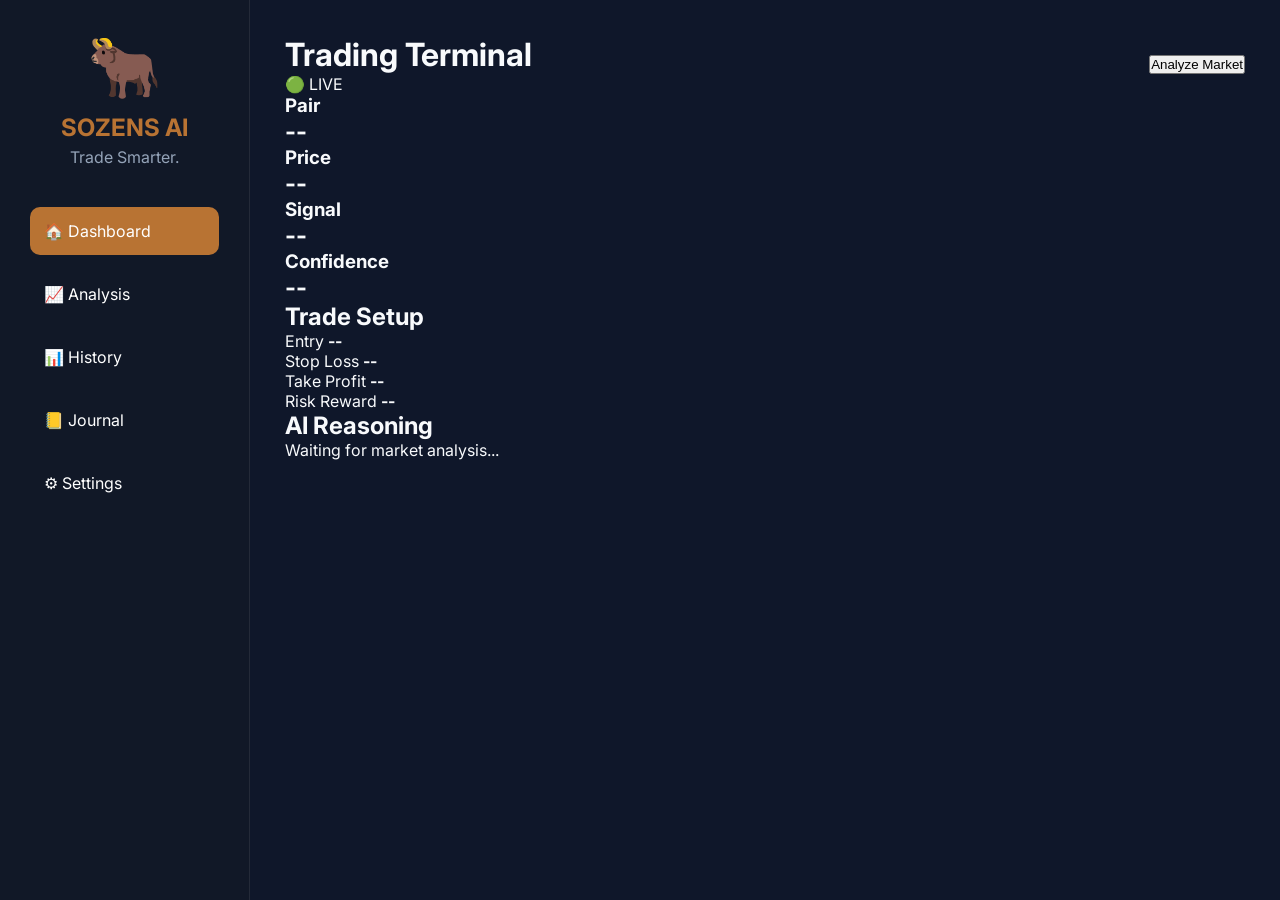
==== FRONTEND (2)/FRONTEND/FRONTEND-NEW/index.html @ efb78ceb "SOZENS AI v0.2 - Backend connected" ====
<!DOCTYPE html>
<html lang="en">

<head>
    <meta charset="UTF-8">
    <meta name="viewport" content="width=device-width, initial-scale=1.0">
    <title>SOZENS AI</title>

    <link rel="stylesheet" href="style.css">

    <link href="https://fonts.googleapis.com/css2?family=Inter:wght@300;400;500;600;700;800&display=swap"
        rel="stylesheet">
</head>

<body>

<div class="app">

    <!-- Sidebar -->
    <aside class="sidebar">

        <div class="logo">

            <h1>🐂</h1>

            <h2>SOZENS AI</h2>

            <p>Trade Smarter.</p>

        </div>

        <nav>

            <a href="#" class="active">🏠 Dashboard</a>

            <a href="#">📈 Analysis</a>

            <a href="#">📊 History</a>

            <a href="#">📒 Journal</a>

            <a href="#">⚙ Settings</a>

        </nav>

    </aside>

    <!-- Main -->

    <main class="main">

        <header class="topbar">

            <div>

                <h1>Trading Terminal</h1>

                <span class="live">🟢 LIVE</span>

            </div>

            <button onclick="loadAnalysis()">

                Analyze Market

            </button>

        </header>

        <!-- Cards -->

        <section class="cards">

            <div class="card">

                <h3>Pair</h3>

                <h2 id="pair">--</h2>

            </div>

            <div class="card">

                <h3>Price</h3>

                <h2 id="price">--</h2>

            </div>

            <div class="card">

                <h3>Signal</h3>

                <h2 id="signal">--</h2>

            </div>

            <div class="card">

                <h3>Confidence</h3>

                <h2 id="confidence">--</h2>

            </div>

        </section>

        <!-- Trade Setup -->

        <section class="trade-grid">

            <div class="panel">

                <h2>Trade Setup</h2>

                <div class="row">

                    <span>Entry</span>

                    <strong id="entry">--</strong>

                </div>

                <div class="row">

                    <span>Stop Loss</span>

                    <strong id="sl">--</strong>

                </div>

                <div class="row">

                    <span>Take Profit</span>

                    <strong id="tp">--</strong>

                </div>

                <div class="row">

                    <span>Risk Reward</span>

                    <strong id="rr">--</strong>

                </div>

            </div>

            <div class="panel">

                <h2>AI Reasoning</h2>

                <p id="reason">

                    Waiting for market analysis...

                </p>

            </div>

        </section>

    </main>

</div>

<script src="script.js"></script>

</body>

</html>
---- FRONTEND (2)/FRONTEND/FRONTEND-NEW/style.css ----
*{
    margin:0;
    padding:0;
    box-sizing:border-box;
}

body{
    font-family:'Inter',sans-serif;
    background:#0F172A;
    color:#F8FAFC;
}

.app{
    display:flex;
    min-height:100vh;
}

/* Sidebar */

.sidebar{
    width:250px;
    background:#111827;
    padding:30px;
    border-right:1px solid rgba(255,255,255,.08);
}

.logo{
    text-align:center;
    margin-bottom:40px;
}

.logo h1{
    font-size:60px;
}

.logo h2{
    color:#B87333;
    margin-top:10px;
}

.logo p{
    color:#94A3B8;
    margin-top:5px;
}

nav{
    display:flex;
    flex-direction:column;
    gap:15px;
}

nav a{
    color:white;
    text-decoration:none;
    padding:14px;
    border-radius:10px;
    transition:.3s;
}

nav a:hover,
nav .active{
    background:#B87333;
}

/* Main */

.main{
    flex:1;
    padding:35px;
}

.topbar{
    display:flex;
    justify-content:space-between;
    align-items:center;
    margin
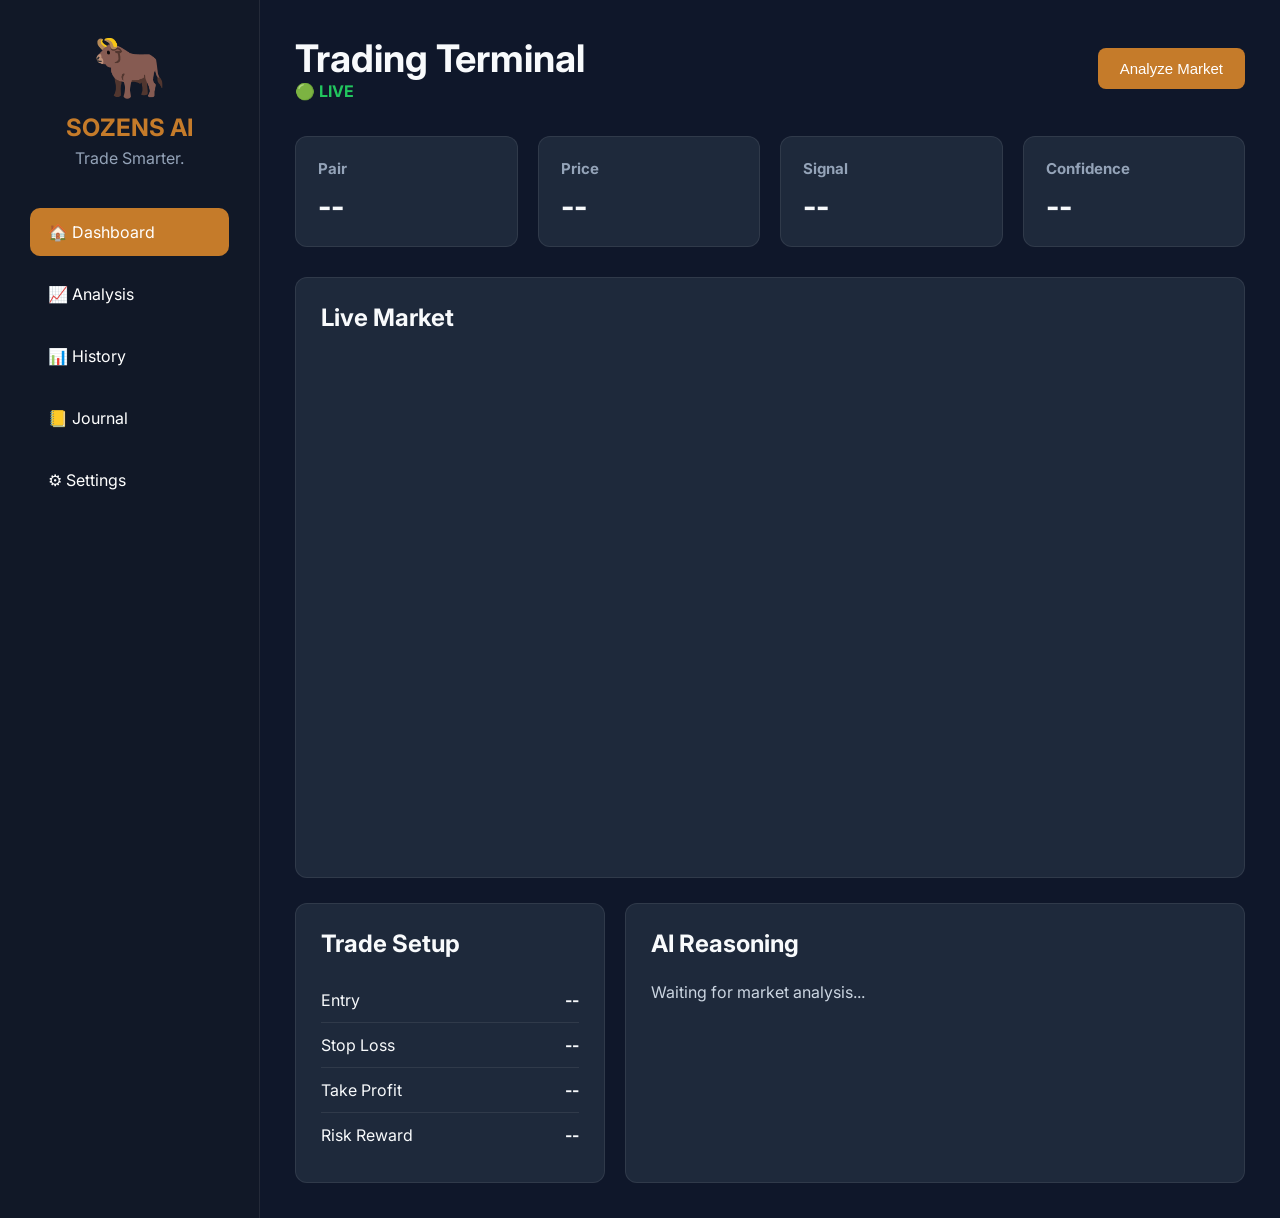
==== commit 262a2e1f: "Added TradingView chart" ====
--- a/FRONTEND (2)/FRONTEND/FRONTEND-NEW/index.html
+++ b/FRONTEND (2)/FRONTEND/FRONTEND-NEW/index.html
@@ -6,10 +6,13 @@
     <meta name="viewport" content="width=device-width, initial-scale=1.0">
     <title>SOZENS AI</title>
 
-    <link rel="stylesheet" href="style.css">
+    <link rel="stylesheet" href="css/style.css">
 
     <link href="https://fonts.googleapis.com/css2?family=Inter:wght@300;400;500;600;700;800&display=swap"
         rel="stylesheet">
+
+    <!-- TradingView -->
+    <script src="https://s3.tradingview.com/tv.js"></script>
 </head>
 
 <body>
@@ -20,27 +23,17 @@
     <aside class="sidebar">
 
         <div class="logo">
-
             <h1>🐂</h1>
-
             <h2>SOZENS AI</h2>
-
             <p>Trade Smarter.</p>
-
         </div>
 
         <nav>
-
             <a href="#" class="active">🏠 Dashboard</a>
-
             <a href="#">📈 Analysis</a>
-
             <a href="#">📊 History</a>
-
             <a href="#">📒 Journal</a>
-
             <a href="#">⚙ Settings</a>
-
         </nav>
 
     </aside>
@@ -52,60 +45,55 @@
         <header class="topbar">
 
             <div>
-
                 <h1>Trading Terminal</h1>
-
                 <span class="live">🟢 LIVE</span>
-
             </div>
 
             <button onclick="loadAnalysis()">
-
                 Analyze Market
-
             </button>
 
         </header>
 
-        <!-- Cards -->
+        <!-- Dashboard Cards -->
 
         <section class="cards">
 
             <div class="card">
-
                 <h3>Pair</h3>
-
                 <h2 id="pair">--</h2>
-
             </div>
 
             <div class="card">
-
                 <h3>Price</h3>
-
                 <h2 id="price">--</h2>
-
             </div>
 
             <div class="card">
-
                 <h3>Signal</h3>
-
                 <h2 id="signal">--</h2>
-
             </div>
 
             <div class="card">
-
                 <h3>Confidence</h3>
-
                 <h2 id="confidence">--</h2>
-
             </div>
 
         </section>
 
-        <!-- Trade Setup -->
+        <!-- TradingView Chart -->
+
+        <section class="panel" style="margin-bottom:25px;">
+
+            <h2>Live Market</h2>
+
+            <div id="tradingview_chart"
+                 style="height:500px;width:100%;border-radius:10px;overflow:hidden;">
+            </div>
+
+        </section>
+
+        <!-- Bottom Panels -->
 
         <section class="trade-grid">
 
@@ -114,35 +102,23 @@
                 <h2>Trade Setup</h2>
 
                 <div class="row">
-
                     <span>Entry</span>
-
                     <strong id="entry">--</strong>
-
                 </div>
 
                 <div class="row">
-
                     <span>Stop Loss</span>
-
                     <strong id="sl">--</strong>
-
                 </div>
 
                 <div class="row">
-
                     <span>Take Profit</span>
-
                     <strong id="tp">--</strong>
-
                 </div>
 
                 <div class="row">
-
                     <span>Risk Reward</span>
-
                     <strong id="rr">--</strong>
-
                 </div>
 
             </div>
@@ -152,9 +128,7 @@
                 <h2>AI Reasoning</h2>
 
                 <p id="reason">
-
                     Waiting for market analysis...
-
                 </p>
 
             </div>
@@ -165,7 +139,8 @@
 
 </div>
 
-<script src="script.js"></script>
+<script src="js/script.js"></script>
+<script src="js/charts.js"></script>
 
 </body>
 
--- a/FRONTEND (2)/FRONTEND/FRONTEND-NEW/css/style.css
+++ b/FRONTEND (2)/FRONTEND/FRONTEND-NEW/css/style.css
@@ -0,0 +1,169 @@
+* {
+    margin: 0;
+    padding: 0;
+    box-sizing: border-box;
+}
+
+body {
+    font-family: 'Inter', sans-serif;
+    background: #0f172a;
+    color: #f8fafc;
+}
+
+.app {
+    display: flex;
+    min-height: 100vh;
+}
+
+/* =========================
+   SIDEBAR
+========================= */
+
+.sidebar {
+    width: 260px;
+    background: #111827;
+    border-right: 1px solid rgba(255,255,255,.08);
+    padding: 30px;
+}
+
+.logo {
+    text-align: center;
+    margin-bottom: 40px;
+}
+
+.logo h1 {
+    font-size: 60px;
+}
+
+.logo h2 {
+    color: #c57b2a;
+    margin-top: 10px;
+}
+
+.logo p {
+    color: #94a3b8;
+    margin-top: 6px;
+}
+
+.sidebar nav {
+    display: flex;
+    flex-direction: column;
+    gap: 14px;
+}
+
+.sidebar nav a {
+    color: white;
+    text-decoration: none;
+    padding: 14px 18px;
+    border-radius: 10px;
+    transition: .25s;
+}
+
+.sidebar nav a:hover,
+.sidebar nav a.active {
+    background: #c57b2a;
+}
+
+/* =========================
+   MAIN
+========================= */
+
+.main {
+    flex: 1;
+    padding: 35px;
+}
+
+.topbar {
+    display: flex;
+    justify-content: space-between;
+    align-items: center;
+    margin-bottom: 35px;
+}
+
+.topbar h1 {
+    font-size: 38px;
+}
+
+.live {
+    color: #22c55e;
+    font-weight: bold;
+}
+
+.topbar button {
+    background: #c57b2a;
+    color: white;
+    border: none;
+    padding: 12px 22px;
+    border-radius: 8px;
+    cursor: pointer;
+    font-size: 15px;
+}
+
+.topbar button:hover {
+    opacity: .9;
+}
+
+/* =========================
+   CARDS
+========================= */
+
+.cards {
+    display: grid;
+    grid-template-columns: repeat(4, 1fr);
+    gap: 20px;
+    margin-bottom: 30px;
+}
+
+.card {
+    background: #1e293b;
+    border-radius: 12px;
+    padding: 22px;
+    border: 1px solid rgba(255,255,255,.08);
+}
+
+.card h3 {
+    color: #94a3b8;
+    font-size: 15px;
+    margin-bottom: 10px;
+}
+
+.card h2 {
+    font-size: 30px;
+}
+
+/* =========================
+   PANELS
+========================= */
+
+.trade-grid {
+    display: grid;
+    grid-template-columns: 1fr 2fr;
+    gap: 20px;
+}
+
+.panel {
+    background: #1e293b;
+    border-radius: 12px;
+    padding: 25px;
+    border: 1px solid rgba(255,255,255,.08);
+}
+
+.panel h2 {
+    margin-bottom: 20px;
+}
+
+.row {
+    display: flex;
+    justify-content: space-between;
+    padding: 12px 0;
+    border-bottom: 1px solid rgba(255,255,255,.08);
+}
+
+.row:last-child {
+    border-bottom: none;
+}
+
+#reason {
+    line-height: 1.8;
+    color: #cbd5e1;
+}
